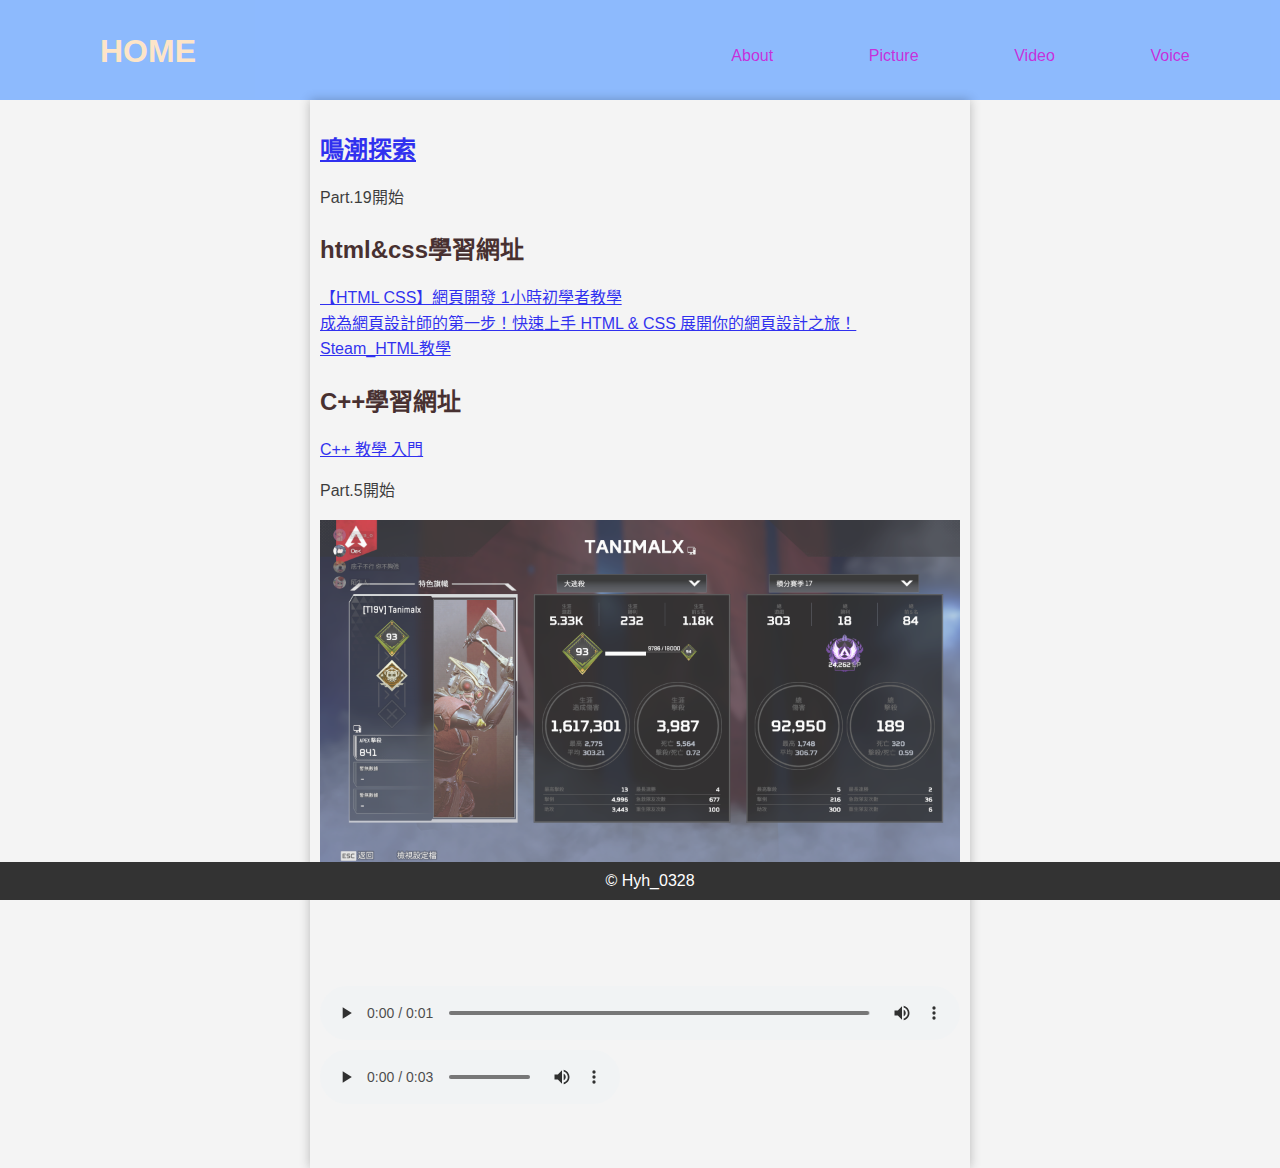
==== index.html @ 678dbe3b "initial" ====
<!DOCTYPE html>
<html lang="zh-TW">

<head>
  <meta charset="UTF-8">
  <meta name="viewport" content="width=device-width, initial-scale=1.0">
  <link rel="stylesheet" type="text/css" href="index.css">
  <title>HーノKSHノ</title>
</head>

<body>
  <header>
    <h1>HOME</h1>
    <nav>
      <ul>
        <li><a href="about.html">About</a></li>
        <li><a href="picture.html">Picture</a></li>
        <li><a href="video.html">Video</a></li>
        <li><a href="voice.html">Voice</a></li>
      </ul>
    </nav>
  </header>

  <main>
    <main>
      <section>
        <h2>
          <a href = "https://forum.gamer.com.tw/C.php?bsn=74934&snA=1222">鳴潮探索</a> <br/>
        </h2>
        <p>Part.19開始</p>
        <h2>html&css學習網址</h2>
        <p>
          <a href = "https://www.youtube.com/watch?v=N1f6_OhiSFI&list=WL&index=3">【HTML CSS】網頁開發 1小時初學者教學</a> <br/>
          <a href = "https://www.youtube.com/watch?v=6HHN0G2cwBM">成為網頁設計師的第一步！快速上手 HTML & CSS 展開你的網頁設計之旅！</a> <br/>
          <a href = "https://steam.oxxostudio.tw/category/html/index.html">Steam_HTML教學</a> <br/>
        </p>
        <h2>C++學習網址</h2>
        <p>
          <a href = "https://www.youtube.com/watch?v=PIhu9qLeFc4&list=PLnKth7bLoeC7qVyi1dVn8EEV8k99cCTHl&index=5">C++ 教學 入門</a>
          <p>Part.5開始</p>
        </p>
      </section>

      <section class="picture">
        <img src="picture/tanimal.png" alt="tanimal_apex"></img>
      </section>

      <section class="video">
        <video src="video/test.mp4" controls></video>
      </section>

      <section class="voice">
        <audio src="voice/test.mp3" controls></audio>
      </section>

      <p><br/></p>
    </main>
  </main>

  <footer>
    &copy; Hyh_0328
  </footer>
</body>

</html>
---- index.css ----
body {
    font-family: Arial, sans-serif;
    margin: 0;
    padding: 0;
    background-color: #f4f4f4;
  }

  header {
    background-color: #82b4ff;
    color: #fff;
    padding: 50px;
    text-align: center;
    opacity: 0.9;
  }

  header h1 {
    color: bisque;
    position: absolute;
    left: 100px;
    top: 0;
    line-height: 60px;
    background-image: url("picture/夏だ～！！.png");
    background-repeat: no-repeat;
    background-size: cover;
    background-position: center;
  }

  header ul {
    position: absolute;
    right: 1.5vw;
    top: 0;
    line-height: 60px;
  }

  header li {
    display: inline-flex;
    margin-right: 4vw;
  }

  header a {
    color:rgba(204, 0, 211, 0.872);
    text-decoration: none;
    padding: 10px;
    margin: 0 10px;
  }

  header a:hover {
    text-decoration: underline;
  }

  main {
    background-image: url("picture/紫陽花だいすき.png");
    background-repeat: no-repeat;
    background-size: cover;
    background-position: center;
    opacity: 0.8;
  }

  main main{
    opacity: 1;
    max-width: 50vw;
    margin: 0px auto;
    padding: 10px;
    box-shadow: 0 0 10px rgba(0, 0, 0, 0.3);
  }

  main section h2 {
    color: #1c0000;
  }

  main section p {
    line-height: 1.6;
    color: #0e0e0e;
  }

  main hr {
    background-color: aquamarine;
  }

  footer {
    text-align: center;
    padding: 10px;
    background-color: #333;
    color: #fff;
    position: fixed;
    bottom: 0;
    width: 100%;
  }

  img {
    max-width: 100%;
    height: auto;
    display: block;
    margin: 10px 0;
  }

  video {
    width: 100%;
    height: auto;
    display: block;
    margin: 10px 0;
  }
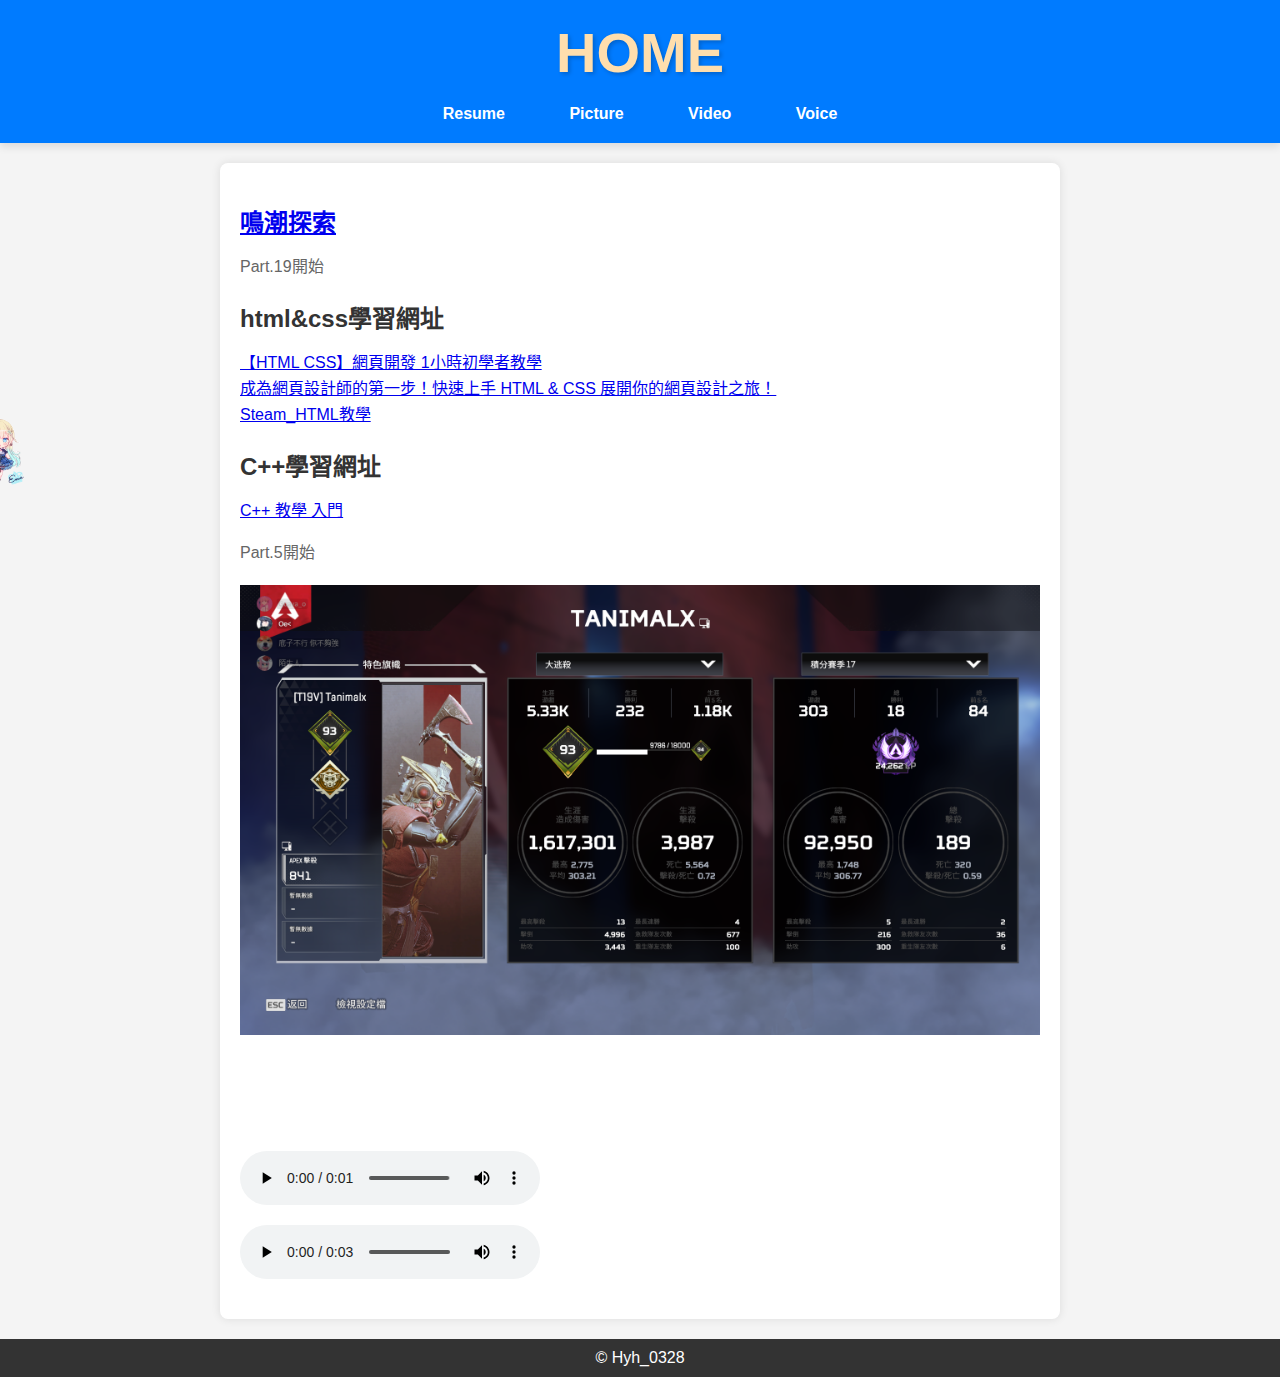
==== commit c092acc3: "update index.html" ====
--- a/index.html
+++ b/index.html
@@ -1,65 +1,60 @@
 <!DOCTYPE html>
 <html lang="zh-TW">
-
 <head>
   <meta charset="UTF-8">
   <meta name="viewport" content="width=device-width, initial-scale=1.0">
   <link rel="stylesheet" type="text/css" href="index.css">
-  <title>HーノKSHノ</title>
+  <title>[KSH] Hー</title>
 </head>
-
 <body>
   <header>
     <h1>HOME</h1>
     <nav>
       <ul>
-        <li><a href="about.html">About</a></li>
+        <li><a href="resume.html">Resume</a></li>
         <li><a href="picture.html">Picture</a></li>
         <li><a href="video.html">Video</a></li>
         <li><a href="voice.html">Voice</a></li>
       </ul>
     </nav>
   </header>
-
   <main>
-    <main>
-      <section>
-        <h2>
-          <a href = "https://forum.gamer.com.tw/C.php?bsn=74934&snA=1222">鳴潮探索</a> <br/>
-        </h2>
-        <p>Part.19開始</p>
-        <h2>html&css學習網址</h2>
-        <p>
-          <a href = "https://www.youtube.com/watch?v=N1f6_OhiSFI&list=WL&index=3">【HTML CSS】網頁開發 1小時初學者教學</a> <br/>
-          <a href = "https://www.youtube.com/watch?v=6HHN0G2cwBM">成為網頁設計師的第一步！快速上手 HTML & CSS 展開你的網頁設計之旅！</a> <br/>
-          <a href = "https://steam.oxxostudio.tw/category/html/index.html">Steam_HTML教學</a> <br/>
-        </p>
-        <h2>C++學習網址</h2>
-        <p>
-          <a href = "https://www.youtube.com/watch?v=PIhu9qLeFc4&list=PLnKth7bLoeC7qVyi1dVn8EEV8k99cCTHl&index=5">C++ 教學 入門</a>
-          <p>Part.5開始</p>
-        </p>
-      </section>
-
-      <section class="picture">
-        <img src="picture/tanimal.png" alt="tanimal_apex"></img>
-      </section>
-
-      <section class="video">
-        <video src="video/test.mp4" controls></video>
-      </section>
-
-      <section class="voice">
-        <audio src="voice/test.mp3" controls></audio>
-      </section>
-
-      <p><br/></p>
-    </main>
+    <section>
+      <h2><a href="https://forum.gamer.com.tw/C.php?bsn=74934&snA=1222">鳴潮探索</a></h2>
+      <p>Part.19開始</p>
+      <h2>html&css學習網址</h2>
+      <p>
+        <a href="https://www.youtube.com/watch?v=N1f6_OhiSFI&list=WL&index=3">【HTML CSS】網頁開發 1小時初學者教學</a><br/>
+        <a href="https://www.youtube.com/watch?v=6HHN0G2cwBM">成為網頁設計師的第一步！快速上手 HTML & CSS 展開你的網頁設計之旅！</a><br/>
+        <a href="https://steam.oxxostudio.tw/category/html/index.html">Steam_HTML教學</a><br/>
+      </p>
+      <h2>C++學習網址</h2>
+      <p>
+        <a href="https://www.youtube.com/watch?v=PIhu9qLeFc4&list=PLnKth7bLoeC7qVyi1dVn8EEV8k99cCTHl&index=5">C++ 教學 入門</a>
+        <p>Part.5開始</p>
+      </p>
+    </section>
+    <section class="picture">
+      <img src="picture/tanimal.png" alt="tanimal_apex">
+    </section>
+    <section class="video">
+      <video src="video/test.mp4" controls></video>
+    </section>
+    <section class="voice">
+      <audio src="voice/test.mp3" controls></audio>
+    </section>
   </main>
-
+  <div class="side-nav">
+    <img src="picture/ema.png" alt="menu-icon" class="menu-icon">
+    <ul class="nav-links">
+      <li><a href="resume.html">Resume</a></li>
+      <li><a href="picture.html">Picture</a></li>
+      <li><a href="video.html">Video</a></li>
+      <li><a href="voice.html">Voice</a></li>
+    </ul>
+  </div>
   <footer>
     &copy; Hyh_0328
   </footer>
 </body>
-
-</html>+</html>
--- a/index.css
+++ b/index.css
@@ -1,102 +1,157 @@
 body {
-    font-family: Arial, sans-serif;
-    margin: 0;
-    padding: 0;
-    background-color: #f4f4f4;
-  }
+  font-family: "Arial", sans-serif;
+  margin: 0;
+  padding: 0;
+  background-color: #f4f4f4;
+}
 
-  header {
-    background-color: #82b4ff;
-    color: #fff;
-    padding: 50px;
-    text-align: center;
-    opacity: 0.9;
-  }
+header {
+  background-color: #007bff;
+  color: #fff;
+  padding: 20px 0;
+  text-align: center;
+  box-shadow: 0 4px 8px rgba(0, 0, 0, 0.1);
+}
 
-  header h1 {
-    color: bisque;
-    position: absolute;
-    left: 100px;
-    top: 0;
-    line-height: 60px;
-    background-image: url("picture/夏だ～！！.png");
-    background-repeat: no-repeat;
-    background-size: cover;
-    background-position: center;
-  }
+header h1 {
+  font-size: 3.5rem;
+  margin: 0;
+  color: #ffdead;
+  text-shadow: 2px 2px 4px rgba(0, 0, 0, 0.2);
+  padding-bottom: 20px;
+}
 
-  header ul {
-    position: absolute;
-    right: 1.5vw;
-    top: 0;
-    line-height: 60px;
-  }
+nav ul {
+  list-style: none;
+  padding: 0;
+  margin: 0;
+}
 
-  header li {
-    display: inline-flex;
-    margin-right: 4vw;
-  }
+nav ul li {
+  display: inline;
+  margin: 0 15px;
+}
 
-  header a {
-    color:rgba(204, 0, 211, 0.872);
-    text-decoration: none;
-    padding: 10px;
-    margin: 0 10px;
-  }
+nav ul li a {
+  text-decoration: none;
+  color: #fff;
+  font-weight: bold;
+  transition: color 0.3s, background-color 0.3s;
+  padding: 15px;
+  border-radius: 5px;
+}
 
-  header a:hover {
-    text-decoration: underline;
-  }
+nav ul li a:hover {
+  color: #ffde00;
+  background-color: #09b74c; /* 顏色變化範圍更小 */
+}
 
-  main {
-    background-image: url("picture/紫陽花だいすき.png");
-    background-repeat: no-repeat;
-    background-size: cover;
-    background-position: center;
-    opacity: 0.8;
-  }
+main {
+  max-width: 800px;
+  margin: 20px auto;
+  padding: 20px;
+  background-color: #fff;
+  box-shadow: 0 0 10px rgba(0, 0, 0, 0.1);
+  border-radius: 8px;
+}
 
-  main main{
-    opacity: 1;
-    max-width: 50vw;
-    margin: 0px auto;
-    padding: 10px;
-    box-shadow: 0 0 10px rgba(0, 0, 0, 0.3);
-  }
+section {
+  margin-bottom: 20px;
+}
 
-  main section h2 {
-    color: #1c0000;
-  }
+section h2 {
+  color: #333;
+  font-size: 1.5rem;
+  margin-bottom: 10px;
+}
 
-  main section p {
-    line-height: 1.6;
-    color: #0e0e0e;
-  }
+section p {
+  line-height: 1.6;
+  color: #666;
+}
 
-  main hr {
-    background-color: aquamarine;
-  }
+footer {
+  text-align: center;
+  padding: 10px 0;
+  background-color: #333;
+  color: #fff;
+  width: 100%;
+}
 
-  footer {
-    text-align: center;
-    padding: 10px;
-    background-color: #333;
-    color: #fff;
-    position: fixed;
-    bottom: 0;
-    width: 100%;
-  }
+img,
+video,
+audio {
+  max-width: 100%;
+  display: block;
+  margin: 10px 0;
+}
 
-  img {
-    max-width: 100%;
-    height: auto;
-    display: block;
-    margin: 10px 0;
-  }
+.side-nav {
+  position: fixed;
+  left: -25px; /* 露出一半的圖片 */
+  top: 50%;
+  transform: translateY(-50%);
+  transition: left 0.3s;
+  z-index: 1000;
+  display: flex;
+  align-items: center;
+  background-color: transparent; /* 背景設為透明 */
+}
 
-  video {
-    width: 100%;
-    height: auto;
-    display: block;
-    margin: 10px 0;
-  }+.menu-icon {
+  cursor: pointer;
+  width: 50px; /* 調整圖像大小以適合側邊欄 */
+  height: auto;
+}
+
+.side-nav:hover {
+  left: 0; /* 滑鼠移到圖片上時顯示整個圖片 */
+}
+
+.side-nav:hover .nav-links {
+  display: block;
+}
+
+.side-nav .nav-links {
+  list-style: none;
+  padding: 0;
+  margin: 0;
+  display: none; /* 預設隱藏連結 */
+  position: absolute;
+  left: 60px; /* 對話框顯示在圖片右側 */
+  top: 50%;
+  transform: translateY(-50%);
+  background-color: #007bff;
+  border-radius: 10px; /* 調整圓角 */
+  padding: 10px;
+  color: white;
+  box-shadow: 0 0 10px rgba(0, 0, 0, 0.1);
+}
+
+.side-nav .nav-links::before {
+  content: "";
+  position: absolute;
+  left: -10px; /* 調整對話框的箭頭位置 */
+  top: 50%;
+  transform: translateY(-50%);
+  border-width: 10px;
+  border-style: solid;
+  border-color: transparent #007bff transparent transparent; /* 對話框箭頭顏色 */
+}
+
+.side-nav .nav-links li {
+  margin: 5px 0;
+}
+
+.side-nav .nav-links li a {
+  color: white;
+  text-decoration: none;
+  font-weight: bold;
+  display: block;
+  padding: 5px;
+}
+
+.side-nav .nav-links li a:hover {
+  background-color: #ffde00;
+  color: #007bff;
+}
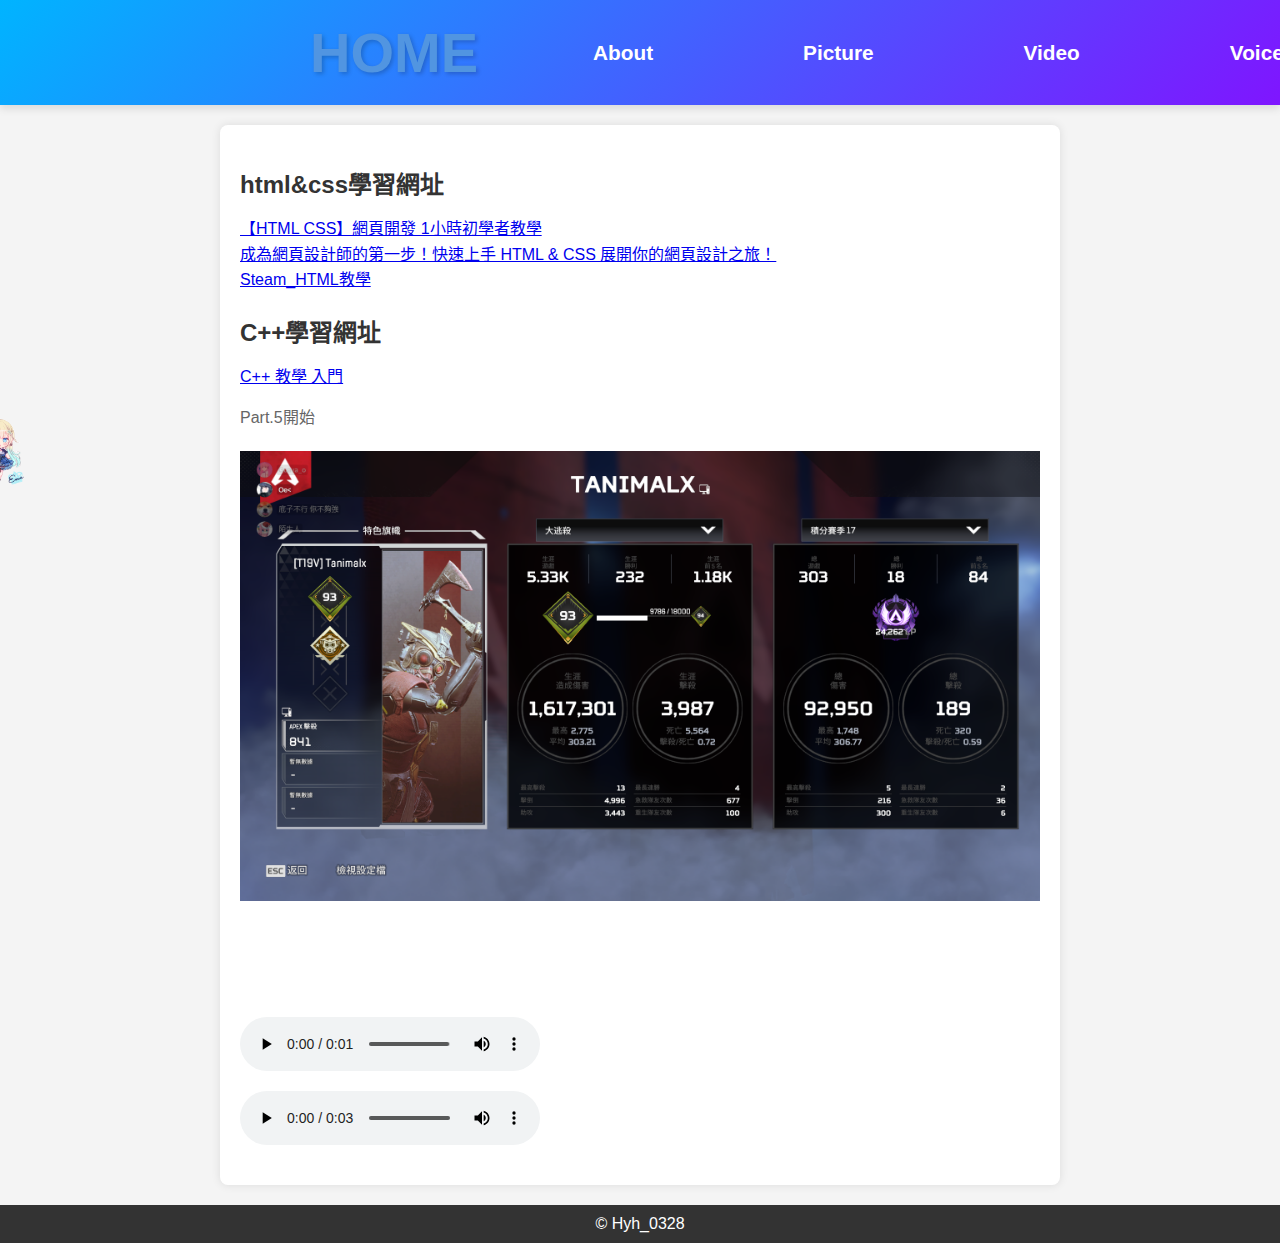
==== commit 9fb242e3: "update index.html resume.html" ====
--- a/index.html
+++ b/index.html
@@ -4,14 +4,15 @@
   <meta charset="UTF-8">
   <meta name="viewport" content="width=device-width, initial-scale=1.0">
   <link rel="stylesheet" type="text/css" href="index.css">
-  <title>[KSH] Hー</title>
+  <link rel="icon" href="picture/icon.png" type="image/png">
+  <title>Hー</title>
 </head>
 <body>
   <header>
-    <h1>HOME</h1>
+    <h1><a href="index.html">HOME</a></h1>
     <nav>
       <ul>
-        <li><a href="resume.html">Resume</a></li>
+        <li><a href="resume.html">About</a></li>
         <li><a href="picture.html">Picture</a></li>
         <li><a href="video.html">Video</a></li>
         <li><a href="voice.html">Voice</a></li>
@@ -20,8 +21,6 @@
   </header>
   <main>
     <section>
-      <h2><a href="https://forum.gamer.com.tw/C.php?bsn=74934&snA=1222">鳴潮探索</a></h2>
-      <p>Part.19開始</p>
       <h2>html&css學習網址</h2>
       <p>
         <a href="https://www.youtube.com/watch?v=N1f6_OhiSFI&list=WL&index=3">【HTML CSS】網頁開發 1小時初學者教學</a><br/>
@@ -45,7 +44,9 @@
     </section>
   </main>
   <div class="side-nav">
-    <img src="picture/ema.png" alt="menu-icon" class="menu-icon">
+    <a href="index.html">
+      <img src="picture/ema.png" alt="menu-icon" class="menu-icon"></img>
+    </a>
     <ul class="nav-links">
       <li><a href="resume.html">Resume</a></li>
       <li><a href="picture.html">Picture</a></li>
--- a/index.css
+++ b/index.css
@@ -6,44 +6,52 @@
 }
 
 header {
-  background-color: #007bff;
+  background: linear-gradient(135deg, #00b4ff, #7f15ff);
   color: #fff;
-  padding: 20px 0;
-  text-align: center;
+  padding: 20px 30px; /* 調整這裡的 padding 來放大區域 */
   box-shadow: 0 4px 8px rgba(0, 0, 0, 0.1);
+  display: flex;
+  justify-content: space-between; /* 兩邊向中間靠攏 */
+  align-items: center;
 }
 
 header h1 {
-  font-size: 3.5rem;
+  font-size: 3.5rem; /* 調整字體大小 */
   margin: 0;
-  color: #ffdead;
+  padding-left: 280px;
+  color: #5195e1;
   text-shadow: 2px 2px 4px rgba(0, 0, 0, 0.2);
-  padding-bottom: 20px;
+}
+
+header h1 a {
+  text-decoration: none;
+  color: inherit;
 }
 
 nav ul {
   list-style: none;
-  padding: 0;
+  padding-right: 50px;
   margin: 0;
+  display: flex;
 }
 
 nav ul li {
-  display: inline;
-  margin: 0 15px;
+  margin: 0 65px; /* 調整這裡的水平間距 */
 }
 
 nav ul li a {
   text-decoration: none;
   color: #fff;
   font-weight: bold;
+  font-size: 1.3rem;
   transition: color 0.3s, background-color 0.3s;
-  padding: 15px;
+  padding: 10px;
   border-radius: 5px;
 }
 
 nav ul li a:hover {
-  color: #ffde00;
-  background-color: #09b74c; /* 顏色變化範圍更小 */
+  color: #010de8;
+  background-color: #000f9497;
 }
 
 main {
@@ -88,24 +96,24 @@
 
 .side-nav {
   position: fixed;
-  left: -25px; /* 露出一半的圖片 */
+  left: -25px;
   top: 50%;
   transform: translateY(-50%);
   transition: left 0.3s;
   z-index: 1000;
   display: flex;
   align-items: center;
-  background-color: transparent; /* 背景設為透明 */
+  background-color: transparent;
 }
 
 .menu-icon {
   cursor: pointer;
-  width: 50px; /* 調整圖像大小以適合側邊欄 */
+  width: 50px;
   height: auto;
 }
 
 .side-nav:hover {
-  left: 0; /* 滑鼠移到圖片上時顯示整個圖片 */
+  left: 0;
 }
 
 .side-nav:hover .nav-links {
@@ -116,14 +124,14 @@
   list-style: none;
   padding: 0;
   margin: 0;
-  display: none; /* 預設隱藏連結 */
+  display: none;
   position: absolute;
-  left: 60px; /* 對話框顯示在圖片右側 */
+  left: 60px;
   top: 50%;
   transform: translateY(-50%);
-  background-color: #007bff;
-  border-radius: 10px; /* 調整圓角 */
-  padding: 10px;
+  background: linear-gradient(135deg, #7f15ff, #00b4ff);
+  border-radius: 10px;
+  padding: 20px;
   color: white;
   box-shadow: 0 0 10px rgba(0, 0, 0, 0.1);
 }
@@ -131,16 +139,16 @@
 .side-nav .nav-links::before {
   content: "";
   position: absolute;
-  left: -10px; /* 調整對話框的箭頭位置 */
+  left: -10px;
   top: 50%;
   transform: translateY(-50%);
   border-width: 10px;
   border-style: solid;
-  border-color: transparent #007bff transparent transparent; /* 對話框箭頭顏色 */
+  border-color: transparent transparent transparent #007bff;
 }
 
 .side-nav .nav-links li {
-  margin: 5px 0;
+  margin: 10px 0;
 }
 
 .side-nav .nav-links li a {
@@ -148,10 +156,16 @@
   text-decoration: none;
   font-weight: bold;
   display: block;
-  padding: 5px;
+  padding: 10px;
+  background-color: transparent;
+  text-shadow: 1px 1px 2px rgba(0, 0, 0, 0.5);
+  transition: box-shadow 0.1s;
+  border-radius: 10px;
 }
 
 .side-nav .nav-links li a:hover {
-  background-color: #ffde00;
-  color: #007bff;
+  background-color: transparent;
+  color: #5195e1;
+  box-shadow: 0 0 10px rgba(0, 0, 0, 0.2);
+  border-radius: 10px;
 }
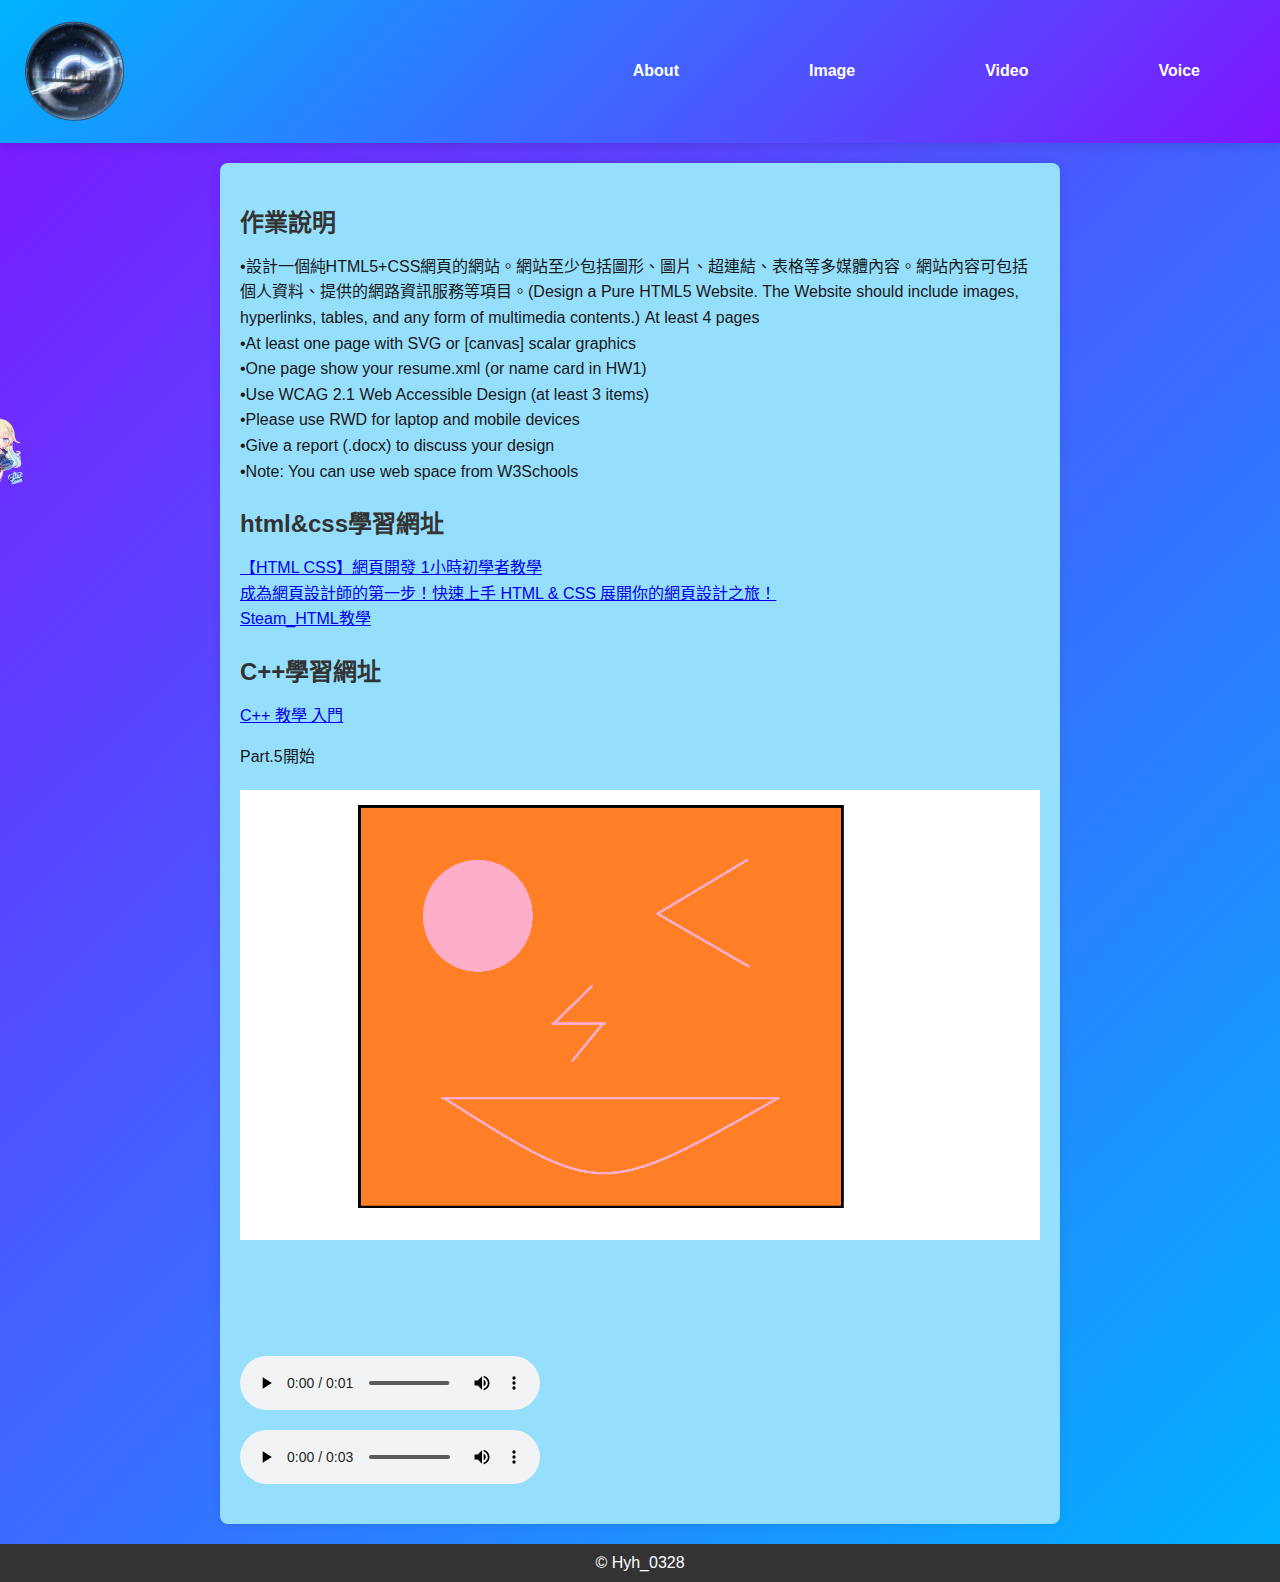
==== commit cc072228: "update index.html resume.html image.html" ====
--- a/index.html
+++ b/index.html
@@ -3,23 +3,35 @@
 <head>
   <meta charset="UTF-8">
   <meta name="viewport" content="width=device-width, initial-scale=1.0">
-  <link rel="stylesheet" type="text/css" href="index.css">
+  <link rel="stylesheet" type="text/css" href="style.css">
   <link rel="icon" href="picture/icon.png" type="image/png">
-  <title>Hー</title>
+  <title>Hー Home Page</title>
 </head>
 <body>
   <header>
-    <h1><a href="index.html">HOME</a></h1>
+    <h1><a href="index.html"><img src="picture/icon.png" alt="icon"></a></h1>
     <nav>
       <ul>
         <li><a href="resume.html">About</a></li>
-        <li><a href="picture.html">Picture</a></li>
+        <li><a href="image.html">Image</a></li>
         <li><a href="video.html">Video</a></li>
         <li><a href="voice.html">Voice</a></li>
       </ul>
     </nav>
   </header>
-  <main>
+  <main class = "index">
+    <section>
+      <h2>作業說明</h2>
+      <p>
+        •設計一個純HTML5+CSS網頁的網站。網站至少包括圖形、圖片、超連結、表格等多媒體內容。網站內容可包括個人資料、提供的網路資訊服務等項目。(Design a Pure HTML5 Website. The Website should include images, hyperlinks, tables, and any form of multimedia contents.) At least 4 pages<br/>
+        •At least one page with SVG or [canvas] scalar graphics<br/>
+        •One page show your resume.xml (or name card in HW1)<br/>
+        •Use WCAG 2.1 Web Accessible Design (at least 3 items)<br/>
+        •Please use RWD for laptop and mobile devices<br/>
+        •Give a report (.docx) to discuss your design<br/>
+        •Note: You can use web space from W3Schools<br/>
+      </p>
+    </section>
     <section>
       <h2>html&css學習網址</h2>
       <p>
@@ -34,7 +46,7 @@
       </p>
     </section>
     <section class="picture">
-      <img src="picture/tanimal.png" alt="tanimal_apex">
+      <img src="picture/face.png" alt="face">
     </section>
     <section class="video">
       <video src="video/test.mp4" controls></video>
@@ -48,8 +60,8 @@
       <img src="picture/ema.png" alt="menu-icon" class="menu-icon"></img>
     </a>
     <ul class="nav-links">
-      <li><a href="resume.html">Resume</a></li>
-      <li><a href="picture.html">Picture</a></li>
+      <li><a href="resume.html">About</a></li>
+      <li><a href="image.html">Image</a></li>
       <li><a href="video.html">Video</a></li>
       <li><a href="voice.html">Voice</a></li>
     </ul>
@@ -58,4 +70,4 @@
     &copy; Hyh_0328
   </footer>
 </body>
-</html>
+</html>--- a/style.css
+++ b/style.css
@@ -0,0 +1,226 @@
+body {
+  font-family: "Arial", sans-serif;
+  margin: 0;
+  padding: 0;
+  background: linear-gradient(135deg, #7f15ff, #00b4ff);
+}
+
+header {
+  background: linear-gradient(135deg, #00b4ff, #7f15ff);
+  color: #fff;
+  padding: 0px 0px;
+  box-shadow: 0 4px 8px rgba(0, 0, 0, 0.1);
+  display: flex;
+  justify-content: space-between;
+  align-items: center;
+}
+
+header h1 img {
+  margin: 0;
+  height: 100px;
+  width: auto;
+  padding-left: 25px;
+}
+
+header h1 a {
+  text-decoration: none;
+  color: inherit;
+}
+
+nav ul {
+  list-style: none;
+  padding: 0;
+  margin: 0;
+  display: flex;
+}
+
+nav ul li {
+  margin: 0 40px;
+  padding-right: 30px;
+}
+
+nav ul li a {
+  text-decoration: none;
+  color: #fff;
+  font-weight: bold;
+  font-size: 1rem;
+  transition: color 0.3s, background-color 0.3s;
+  padding: 10px;
+  border-radius: 5px;
+}
+
+nav ul li a:hover {
+  background-color: #4700ab;
+  color: #a1dff2e2;
+}
+
+main {
+  max-width: 800px;
+  margin: 20px auto;
+  padding: 20px;
+  background-color: #ffffff;
+  box-shadow: 0 0 10px rgba(0, 0, 0, 0.1);
+  border-radius: 8px;
+}
+
+.index {
+  background-color: #96dffc;
+}
+
+section {
+  margin-bottom: 20px;
+}
+
+section h2 {
+  color: #333;
+  font-size: 1.5rem;
+  margin-bottom: 10px;
+}
+
+section p {
+  line-height: 1.6;
+  color: #181818;
+}
+
+pre {
+  background-color: #f4f4f4;
+  border: 1px solid #ccc;
+  padding: 10px;
+  border-radius: 5px;
+  overflow-x: auto;
+  white-space: pre-wrap; /* 折行 */
+  word-wrap: break-word; /* 避免長單詞溢出 */
+  font-family: "Courier New", Courier, monospace;
+}
+
+footer {
+  text-align: center;
+  padding: 10px 0;
+  background-color: #333;
+  color: #fff;
+  width: 100%;
+}
+
+img,
+video,
+audio {
+  max-width: 100%;
+  display: block;
+  margin: 10px 0;
+}
+
+.side-nav {
+  position: fixed;
+  left: -25px;
+  top: 50%;
+  transform: translateY(-50%);
+  transition: left 0.3s;
+  z-index: 1000;
+  display: flex;
+  align-items: center;
+  background-color: transparent;
+}
+
+.menu-icon {
+  cursor: pointer;
+  width: 50px;
+  height: auto;
+}
+
+.side-nav:hover {
+  left: 0;
+}
+
+.side-nav:hover .nav-links {
+  display: block;
+}
+
+.side-nav .nav-links {
+  list-style: none;
+  padding: 0;
+  margin: 0;
+  display: none;
+  position: absolute;
+  left: 60px;
+  top: 50%;
+  transform: translateY(-50%);
+  background: linear-gradient(135deg, #7f15ff, #00b4ff);
+  border-radius: 10px;
+  padding: 20px;
+  color: white;
+  box-shadow: 0 0 10px rgba(0, 0, 0, 0.1);
+}
+
+.side-nav .nav-links::before {
+  content: "";
+  position: absolute;
+  left: -10px;
+  top: 50%;
+  transform: translateY(-50%);
+  border-width: 10px;
+  border-style: solid;
+  border-color: transparent transparent transparent #007bff;
+}
+
+.side-nav .nav-links li {
+  margin: 10px 0;
+}
+
+.side-nav .nav-links li a {
+  color: white;
+  text-decoration: none;
+  font-weight: bold;
+  display: block;
+  padding: 10px;
+  background-color: transparent;
+  text-shadow: 1px 1px 2px rgba(0, 0, 0, 0.5);
+  transition: box-shadow 0.1s;
+  border-radius: 10px;
+}
+
+.side-nav .nav-links li a:hover {
+  background-color: transparent;
+  color: #ba6eec;
+  box-shadow: 0 0 10px rgba(0, 0, 0, 0.2);
+  border-radius: 10px;
+}
+
+/* Media Queries */
+@media screen and (max-width: 768px) {
+  nav ul {
+    flex-direction: column;
+    align-items: flex-start;
+  }
+
+  nav ul li {
+    margin: 10px 0;
+  }
+
+  header {
+    flex-direction: column;
+    align-items: flex-start;
+  }
+
+  header h1 img {
+    padding-left: 100px;
+  }
+
+  .side-nav {
+    left: 0;
+  }
+
+  .side-nav .nav-links {
+    position: static;
+    padding: 10px;
+    box-shadow: none;
+  }
+
+  .side-nav .nav-links::before {
+    display: none;
+  }
+
+  .index {
+    width: flex-start;
+    margin: 10px;
+  }
+}
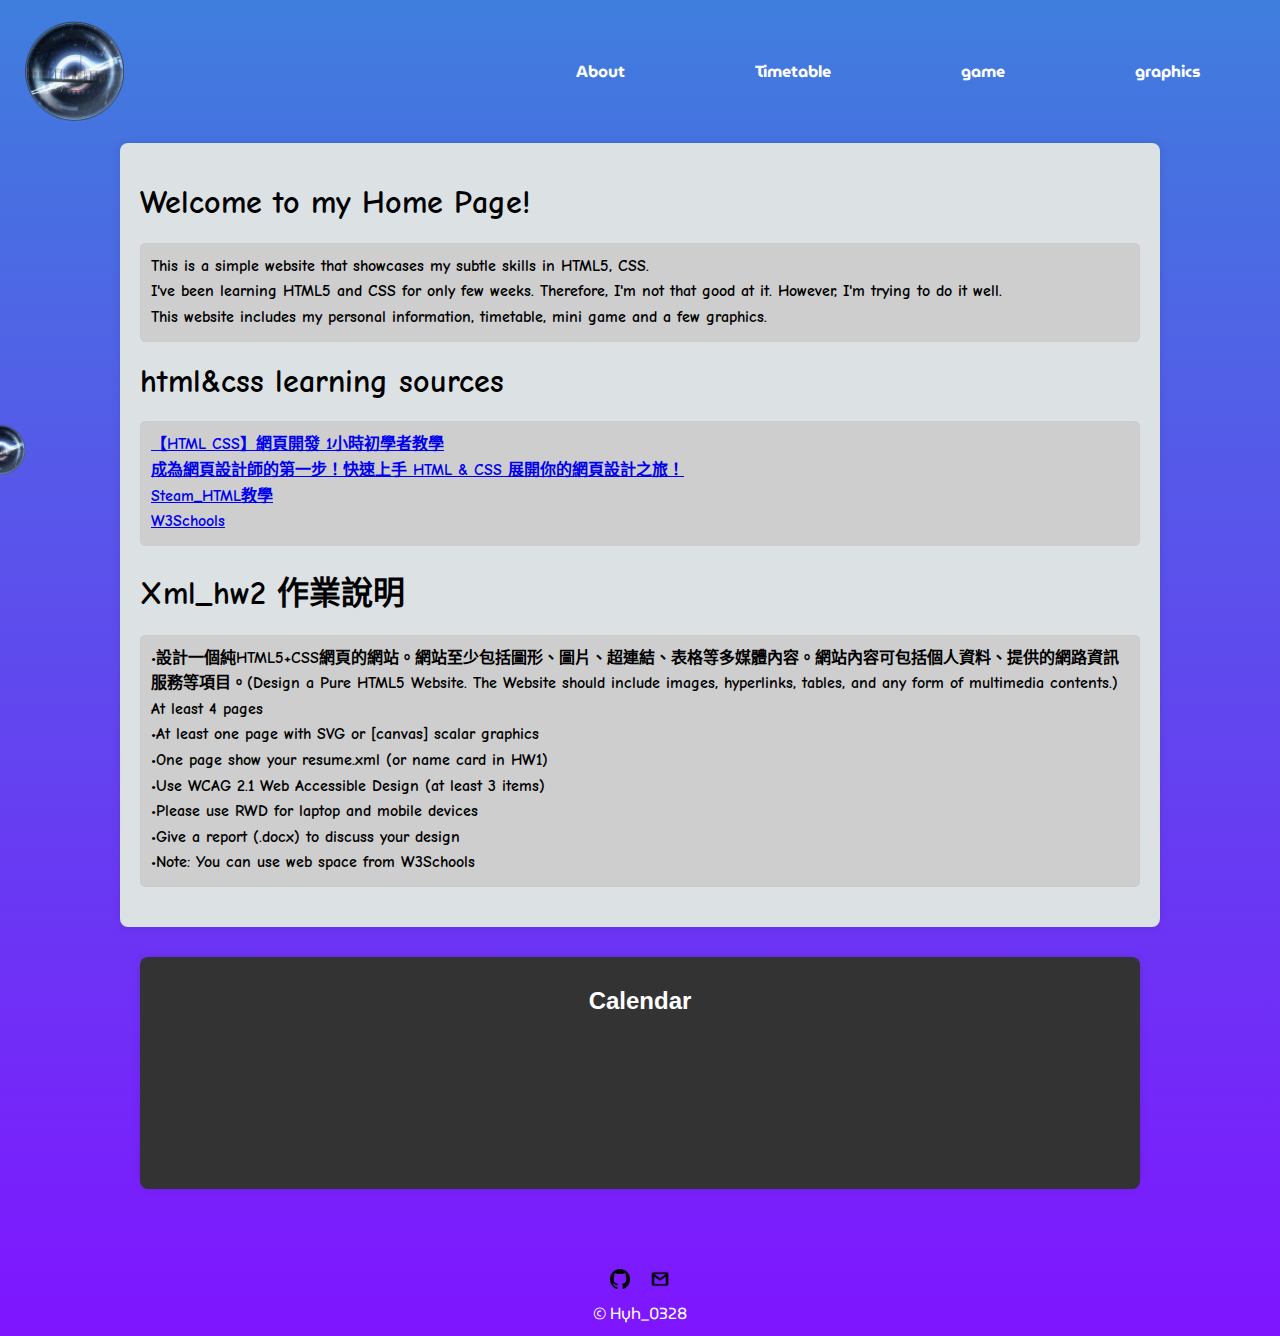
==== commit 9bb5d159: "update v1" ====
--- a/index.html
+++ b/index.html
@@ -1,73 +1,180 @@
 <!DOCTYPE html>
 <html lang="zh-TW">
-<head>
-  <meta charset="UTF-8">
-  <meta name="viewport" content="width=device-width, initial-scale=1.0">
-  <link rel="stylesheet" type="text/css" href="style.css">
-  <link rel="icon" href="picture/icon.png" type="image/png">
-  <title>Hー Home Page</title>
-</head>
-<body>
-  <header>
-    <h1><a href="index.html"><img src="picture/icon.png" alt="icon"></a></h1>
-    <nav>
-      <ul>
+  <head>
+    <meta charset="UTF-8" />
+    <meta name="viewport" content="width=device-width, initial-scale=1.0" />
+    <link rel="stylesheet" type="text/css" href="style.css" />
+    <link rel="icon" href="picture/icon.png" type="image/png" />
+    <!-- font -->
+    <link rel="preconnect" href="https://fonts.googleapis.com" />
+    <link rel="preconnect" href="https://fonts.gstatic.com" crossorigin />
+    <link
+      href="https://fonts.googleapis.com/css2?family=Audiowide&family=Comic+Neue:ital,wght@0,300;0,400;0,700;1,300;1,400;1,700&family=MuseoModerno:ital,wght@0,100..900;1,100..900&display=swap"
+      rel="stylesheet"
+    />
+    <!-- font use-->
+    <!--
+    MuseoModerno: CSS class for a variable style
+    // <uniquifier>: Use a unique and descriptive class name
+    // <weight>: Use a value from 100 to 900
+    .museomoderno-<uniquifier> {
+      font-family: "MuseoModerno", sans-serif;
+      font-optical-sizing: auto;
+      font-weight: <weight>;
+      font-style: normal;
+    }
+    Audiowide: CSS class
+
+    .audiowide-regular {
+      font-family: "Audiowide", sans-serif;
+      font-weight: 400;
+      font-style: normal;
+    } Comic Neue: CSS classes
+
+    .comic-neue-light {
+      font-family: "Comic Neue", cursive;
+      font-weight: 300;
+      font-style: normal;
+    }
+
+    .comic-neue-regular {
+      font-family: "Comic Neue", cursive;
+      font-weight: 400;
+      font-style: normal;
+    }
+
+    .comic-neue-bold {
+      font-family: "Comic Neue", cursive;
+      font-weight: 700;
+      font-style: normal;
+    }
+
+    .comic-neue-light-italic {
+      font-family: "Comic Neue", cursive;
+      font-weight: 300;
+      font-style: italic;
+    }
+
+    .comic-neue-regular-italic {
+      font-family: "Comic Neue", cursive;
+      font-weight: 400;
+      font-style: italic;
+    }
+
+    .comic-neue-bold-italic {
+      font-family: "Comic Neue", cursive;
+      font-weight: 700;
+      font-style: italic;
+    }
+    -->
+    <title>Hー Home Page</title>
+  </head>
+  <body>
+    <!-- top menu -->
+    <header>
+      <h1>
+        <a href="index.html"><img src="picture/icon.png" alt="icon" /></a>
+      </h1>
+      <nav class="font_MuseoModerno">
+        <ul>
+          <li><a href="resume.html">About</a></li>
+          <li><a href="timetable.html">Timetable</a></li>
+          <li><a href="game.html">game</a></li>
+          <li><a href="graphics.html">graphics</a></li>
+        </ul>
+      </nav>
+    </header>
+    <main class="index comic-neue-bold">
+      <section>
+        <h1>Welcome to my Home Page!</h1>
+        <p class="homePage">
+          This is a simple website that showcases my subtle skills in HTML5,
+          CSS.<br />
+          I've been learning HTML5 and CSS for only few weeks. Therefore, I'm
+          not that good at it. However, I'm trying to do it well.<br />
+          This website includes my personal information, timetable, mini game
+          and a few graphics.<br />
+        </p>
+      </section>
+      <section>
+        <h1>html&css learning sources</h1>
+        <p class="homePage">
+          <a href="https://www.youtube.com/watch?v=N1f6_OhiSFI&list=WL&index=3"
+            >【HTML CSS】網頁開發 1小時初學者教學</a
+          ><br />
+          <a href="https://www.youtube.com/watch?v=6HHN0G2cwBM"
+            >成為網頁設計師的第一步！快速上手 HTML & CSS
+            展開你的網頁設計之旅！</a
+          ><br />
+          <a href="https://steam.oxxostudio.tw/category/html/index.html"
+            >Steam_HTML教學</a
+          ><br />
+          <a href="https://www.w3schools.com/">W3Schools</a><br />
+        </p>
+      </section>
+      <section>
+        <h1>Xml_hw2 作業說明</h1>
+        <p class="homePage">
+          •設計一個純HTML5+CSS網頁的網站。網站至少包括圖形、圖片、超連結、表格等多媒體內容。網站內容可包括個人資料、提供的網路資訊服務等項目。(Design
+          a Pure HTML5 Website. The Website should include images, hyperlinks,
+          tables, and any form of multimedia contents.) At least 4 pages<br />
+          •At least one page with SVG or [canvas] scalar graphics<br />
+          •One page show your resume.xml (or name card in HW1)<br />
+          •Use WCAG 2.1 Web Accessible Design (at least 3 items)<br />
+          •Please use RWD for laptop and mobile devices<br />
+          •Give a report (.docx) to discuss your design<br />
+          •Note: You can use web space from W3Schools<br />
+        </p>
+      </section>
+    </main>
+    <main>
+      <!-- Calendar -->
+      <section class="calendar">
+        <h2>Calendar</h2>
+        <div>
+          <!-- Embed Google Calendar -->
+          <iframe
+            src="https://calendar.google.com/calendar/embed?src=your_calendar_id&ctz=Asia%2FTaipei"
+            style="border: 0"
+            width="300"
+            height="250"
+            frameborder="0"
+            scrolling="no"
+            title="Google Calendar"
+          ></iframe>
+        </div>
+      </section>
+    </main>
+    <!-- side menu -->
+    <aside class="side-nav">
+      <a href="index.html">
+        <img src="picture/icon.png" alt="menu-icon" class="menu-icon" />
+      </a>
+      <ul class="nav-links font_MuseoModerno">
         <li><a href="resume.html">About</a></li>
-        <li><a href="image.html">Image</a></li>
-        <li><a href="video.html">Video</a></li>
-        <li><a href="voice.html">Voice</a></li>
+        <li><a href="timetable.html">Timetable</a></li>
+        <li><a href="game.html">game</a></li>
+        <li><a href="graphics.html">graphics</a></li>
       </ul>
-    </nav>
-  </header>
-  <main class = "index">
-    <section>
-      <h2>作業說明</h2>
-      <p>
-        •設計一個純HTML5+CSS網頁的網站。網站至少包括圖形、圖片、超連結、表格等多媒體內容。網站內容可包括個人資料、提供的網路資訊服務等項目。(Design a Pure HTML5 Website. The Website should include images, hyperlinks, tables, and any form of multimedia contents.) At least 4 pages<br/>
-        •At least one page with SVG or [canvas] scalar graphics<br/>
-        •One page show your resume.xml (or name card in HW1)<br/>
-        •Use WCAG 2.1 Web Accessible Design (at least 3 items)<br/>
-        •Please use RWD for laptop and mobile devices<br/>
-        •Give a report (.docx) to discuss your design<br/>
-        •Note: You can use web space from W3Schools<br/>
-      </p>
-    </section>
-    <section>
-      <h2>html&css學習網址</h2>
-      <p>
-        <a href="https://www.youtube.com/watch?v=N1f6_OhiSFI&list=WL&index=3">【HTML CSS】網頁開發 1小時初學者教學</a><br/>
-        <a href="https://www.youtube.com/watch?v=6HHN0G2cwBM">成為網頁設計師的第一步！快速上手 HTML & CSS 展開你的網頁設計之旅！</a><br/>
-        <a href="https://steam.oxxostudio.tw/category/html/index.html">Steam_HTML教學</a><br/>
-      </p>
-      <h2>C++學習網址</h2>
-      <p>
-        <a href="https://www.youtube.com/watch?v=PIhu9qLeFc4&list=PLnKth7bLoeC7qVyi1dVn8EEV8k99cCTHl&index=5">C++ 教學 入門</a>
-        <p>Part.5開始</p>
-      </p>
-    </section>
-    <section class="picture">
-      <img src="picture/face.png" alt="face">
-    </section>
-    <section class="video">
-      <video src="video/test.mp4" controls></video>
-    </section>
-    <section class="voice">
-      <audio src="voice/test.mp3" controls></audio>
-    </section>
-  </main>
-  <div class="side-nav">
-    <a href="index.html">
-      <img src="picture/ema.png" alt="menu-icon" class="menu-icon"></img>
-    </a>
-    <ul class="nav-links">
-      <li><a href="resume.html">About</a></li>
-      <li><a href="image.html">Image</a></li>
-      <li><a href="video.html">Video</a></li>
-      <li><a href="voice.html">Voice</a></li>
-    </ul>
-  </div>
-  <footer>
-    &copy; Hyh_0328
-  </footer>
-</body>
-</html>+    </aside>
+    <footer class="font_MuseoModerno">
+      <div class="footer-icons">
+        <a href="https://github.com/Rex60309">
+          <img
+            src="picture/github_icon.png"
+            alt="GitHub icon"
+            class="footer-img"
+          />
+        </a>
+        <a href="mailto:rex50309@gmail.com">
+          <img
+            src="picture/gmail_icon.png"
+            alt="GitHub icon"
+            class="footer-img"
+          />
+        </a>
+      </div>
+      <div class="footer-copy">&copy; Hyh_0328</div>
+    </footer>
+  </body>
+</html>
--- a/style.css
+++ b/style.css
@@ -1,15 +1,33 @@
+.font_MuseoModerno {
+  font-family: "MuseoModerno", sans-serif;
+}
+
+.comic-neue-bold {
+  font-family: "Comic Neue", cursive;
+  font-weight: 700;
+}
+
+.comic-neue-regular-italic {
+  font-family: "Comic Neue", cursive;
+  font-weight: 400;
+  font-style: italic;
+}
+
+.picture {
+  height: 100px;
+  width: 100px;
+}
+
 body {
-  font-family: "Arial", sans-serif;
+  font-family: Arial, Helvetica, sans-serif;
   margin: 0;
   padding: 0;
-  background: linear-gradient(135deg, #7f15ff, #00b4ff);
+  background: linear-gradient(0deg, #7f15ff, #3f7edd);
 }
 
 header {
-  background: linear-gradient(135deg, #00b4ff, #7f15ff);
   color: #fff;
-  padding: 0px 0px;
-  box-shadow: 0 4px 8px rgba(0, 0, 0, 0.1);
+  padding: 0;
   display: flex;
   justify-content: space-between;
   align-items: center;
@@ -55,16 +73,41 @@
 }
 
 main {
-  max-width: 800px;
-  margin: 20px auto;
+  max-width: 1000px;
+  margin: 0 auto;
   padding: 20px;
-  background-color: #ffffff;
+  border-radius: 8px;
+}
+
+.index {
   box-shadow: 0 0 10px rgba(0, 0, 0, 0.1);
-  border-radius: 8px;
-}
-
-.index {
-  background-color: #96dffc;
+  background-color: #dce1e4;
+}
+
+.homePage {
+  background-color: #cecece;
+  color: #000000;
+  border: 1px solid #ccc;
+  padding: 10px;
+  border-radius: 5px;
+}
+
+.resume {
+  background-color: #dce1e4;
+  color: #333;
+}
+
+.xml {
+  background-color: #dce1e4;
+  margin-top: 10px;
+}
+
+.aboutMe {
+  background-color: #cecece;
+  color: #222;
+  border: 1px solid #ccc;
+  padding: 10px;
+  border-radius: 5px;
 }
 
 section {
@@ -83,23 +126,113 @@
 }
 
 pre {
-  background-color: #f4f4f4;
+  background-color: #cecece;
+  color: #222;
   border: 1px solid #ccc;
   padding: 10px;
   border-radius: 5px;
   overflow-x: auto;
-  white-space: pre-wrap; /* 折行 */
-  word-wrap: break-word; /* 避免長單詞溢出 */
+  white-space: pre-wrap;
+  word-wrap: break-word;
   font-family: "Courier New", Courier, monospace;
 }
 
 footer {
   text-align: center;
   padding: 10px 0;
-  background-color: #333;
+  background: transparent;
   color: #fff;
   width: 100%;
 }
+
+/* graphics.html */
+.svg-main,
+.canvas-main {
+  max-width: 800px;
+  margin: 0 auto;
+  padding: 10px;
+  background-color: #f5f5f5;
+  border-radius: 8px;
+  box-shadow: 0 0 10px rgba(0, 0, 0, 0.1);
+  margin-bottom: 20px;
+}
+
+h2 {
+  color: #333;
+  font-size: 2rem;
+  text-align: center;
+  margin-bottom: 20px;
+}
+
+.graphic-section {
+  display: flex;
+  justify-content: space-around;
+  align-items: center;
+  flex-wrap: wrap;
+  margin-bottom: 10px;
+}
+
+.graphic {
+  margin: 20px;
+}
+
+.footer-icons {
+  margin-top: 20px;
+}
+/* graphics.html */
+
+/* footer */
+.footer-icons {
+  display: flex;
+  justify-content: center;
+  align-items: center;
+  margin-bottom: 2.5px;
+}
+
+.footer-icons a {
+  display: inline-block;
+  margin: 0 10px;
+}
+
+.footer-img {
+  width: 20px;
+  height: auto;
+}
+
+.footer-copy {
+  text-align: center;
+}
+/* footer */
+
+/* schedule */
+.schedule {
+  margin-top: 20px;
+  padding: 10px;
+  background-color: #ffffff;
+  border-radius: 8px;
+  box-shadow: 0 0 10px rgba(0, 0, 0, 0.1);
+}
+.schedule h2 {
+  font-size: 1.5rem;
+  color: #333;
+  text-align: center;
+  margin-bottom: 10px;
+}
+.schedule table {
+  width: 100%;
+  border-collapse: collapse;
+}
+.schedule th,
+.schedule td {
+  border: 1px solid #ddd;
+  padding: 8px;
+  padding-top: 15px;
+  text-align: center;
+}
+.schedule th {
+  background-color: #f2f2f2;
+}
+/* schedule */
 
 img,
 video,
@@ -109,6 +242,7 @@
   margin: 10px 0;
 }
 
+/* side menu */
 .side-nav {
   position: fixed;
   left: -25px;
@@ -144,7 +278,7 @@
   left: 60px;
   top: 50%;
   transform: translateY(-50%);
-  background: linear-gradient(135deg, #7f15ff, #00b4ff);
+  background: linear-gradient(135deg, #5600a2, #1902c3);
   border-radius: 10px;
   padding: 20px;
   color: white;
@@ -180,10 +314,116 @@
 
 .side-nav .nav-links li a:hover {
   background-color: transparent;
-  color: #ba6eec;
+  color: #daabf9;
   box-shadow: 0 0 10px rgba(0, 0, 0, 0.2);
-  border-radius: 10px;
-}
+}
+/* side menu */
+
+/* calendar */
+.calendar {
+  margin-top: 10px;
+  padding: 10px;
+  background-color: #333;
+  border-radius: 8px;
+  box-shadow: 0 0 10px rgba(0, 0, 0, 0.1);
+}
+
+.calendar h2 {
+  font-size: 1.5rem;
+  color: #ffffff;
+  margin-bottom: 10px;
+}
+
+.calendar iframe {
+  width: 100%;
+  height: 100%;
+  border: none;
+  background-color: #333;
+}
+/* calendar */
+
+/* Tic-Tac-Toe game */
+.Tic-Tac-Toe-game h1 {
+  font-size: 2.5rem;
+}
+
+.container {
+  display: flex;
+  justify-content: center;
+  align-items: center;
+  gap: 20px;
+}
+
+.game-info {
+  display: flex;
+  flex-direction: column;
+  justify-content: center;
+  align-items: center;
+  width: 150px;
+}
+
+#reset {
+  background-color: #ff6347;
+  border: none;
+  color: white;
+  padding: 10px 20px;
+  text-align: center;
+  text-decoration: none;
+  display: inline-block;
+  font-size: 16px;
+  cursor: pointer;
+  border-radius: 8px;
+  transition: background-color 0.3s ease, transform 0.3s ease;
+}
+
+#reset:hover {
+  background-color: #e5533d;
+  transform: scale(1.1);
+}
+
+#winner {
+  font-size: 2.5rem;
+  font-weight: bold;
+  color: #ec9696;
+  text-align: center;
+  margin-left: 20px;
+}
+
+.game-board {
+  display: grid;
+  grid-template-columns: repeat(3, 100px);
+  grid-template-rows: repeat(3, 100px);
+  gap: 5px;
+  background-color: white;
+  border: 5px solid brown;
+  padding: 10px;
+  position: relative;
+}
+
+.cell {
+  width: 100px;
+  height: 100px;
+  display: flex;
+  justify-content: center;
+  align-items: center;
+  font-size: 2rem;
+  cursor: pointer;
+  border: 2px solid brown;
+}
+
+.cell.x {
+  color: black;
+}
+
+.cell.o {
+  color: red;
+}
+
+.winner {
+  font-weight: bold;
+}
+
+/* Tic-Tac-Toe game */
 
 /* Media Queries */
 @media screen and (max-width: 768px) {
@@ -219,8 +459,50 @@
     display: none;
   }
 
+  .calendar {
+    height: 100px;
+    width: 100px;
+    right: 5px;
+  }
+
   .index {
     width: flex-start;
     margin: 10px;
   }
-}
+
+  .container {
+    flex-direction: column;
+    gap: 10px;
+  }
+
+  .game-board {
+    grid-template-columns: repeat(3, 1fr);
+    grid-template-rows: repeat(3, 1fr);
+    width: 90%;
+    height: auto;
+    margin: 0;
+    padding: 5px;
+    border: 3px solid brown;
+  }
+
+  .cell {
+    font-size: 1.5rem;
+    padding: 10px;
+  }
+
+  .game-info {
+    width: auto;
+    flex-direction: row;
+    justify-content: space-between;
+    padding: 0 20px;
+  }
+
+  #reset {
+    padding: 5px 10px;
+    font-size: 14px;
+  }
+
+  #winner {
+    font-size: 1.2rem;
+  }
+}
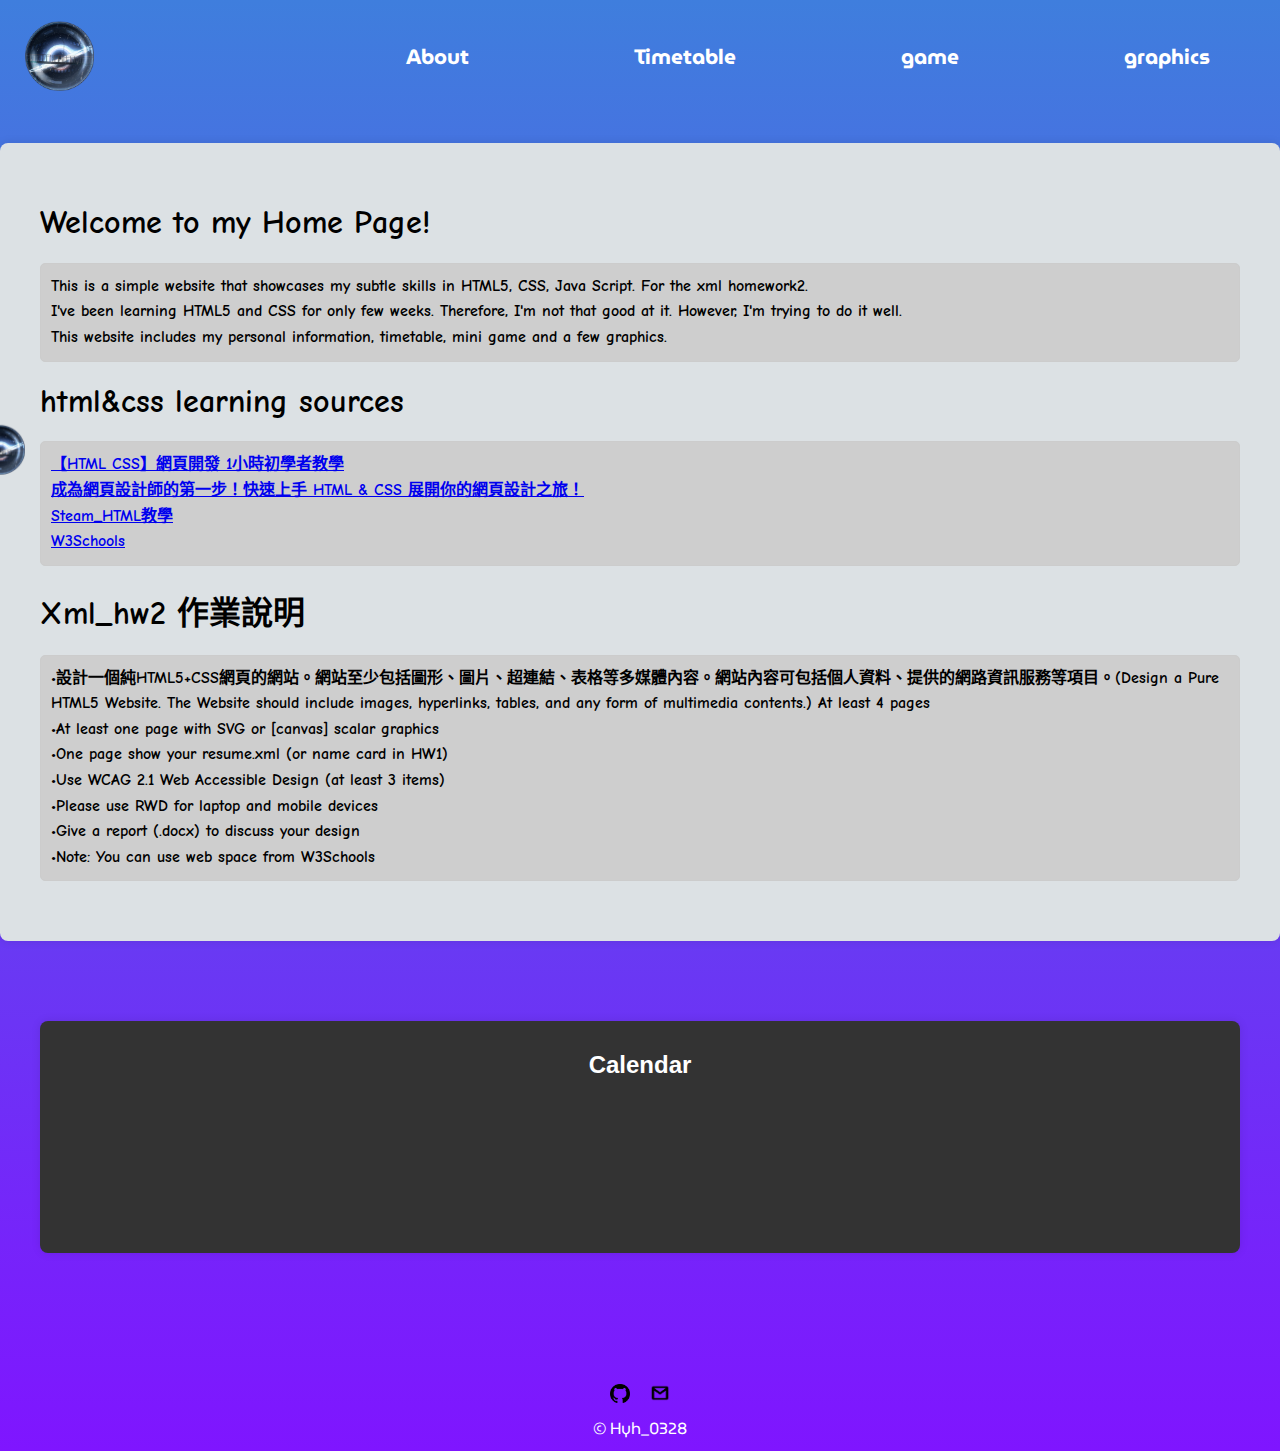
==== commit 3955f892: "renamed home.html to index.html" ====
--- a/index.html
+++ b/index.html
@@ -73,14 +73,35 @@
     <!-- top menu -->
     <header>
       <h1>
-        <a href="index.html"><img src="picture/icon.png" alt="icon" /></a>
+        <a href="index.html" title="Home Page" aria-label="Back to Home"
+          ><img src="picture/icon.png" alt="Icon" aria-hidden="true"
+        /></a>
       </h1>
-      <nav class="font_MuseoModerno">
+      <nav class="font_MuseoModerno" aria-label="Main Navigation">
         <ul>
-          <li><a href="resume.html">About</a></li>
-          <li><a href="timetable.html">Timetable</a></li>
-          <li><a href="game.html">game</a></li>
-          <li><a href="graphics.html">graphics</a></li>
+          <li>
+            <a href="resume.html" title="About Me" aria-label="Go to About Page"
+              >About</a
+            >
+          </li>
+          <li>
+            <a
+              href="timetable.html"
+              title="My Timetable"
+              aria-label="View My Timetable"
+              >Timetable</a
+            >
+          </li>
+          <li>
+            <a href="game.html" title="Mini Game" aria-label="Play Mini Game"
+              >game</a
+            >
+          </li>
+          <li>
+            <a href="graphics.html" title="Graphics" aria-label="View Graphics"
+              >graphics</a
+            >
+          </li>
         </ul>
       </nav>
     </header>
@@ -89,7 +110,7 @@
         <h1>Welcome to my Home Page!</h1>
         <p class="homePage">
           This is a simple website that showcases my subtle skills in HTML5,
-          CSS.<br />
+          CSS, Java Script. For the xml homework2.<br />
           I've been learning HTML5 and CSS for only few weeks. Therefore, I'm
           not that good at it. However, I'm trying to do it well.<br />
           This website includes my personal information, timetable, mini game
@@ -147,29 +168,27 @@
     </main>
     <!-- side menu -->
     <aside class="side-nav">
-      <a href="index.html">
-        <img src="picture/icon.png" alt="menu-icon" class="menu-icon" />
-      </a>
+      <img src="picture/icon.png" alt="menu-icon" class="menu-icon" />
       <ul class="nav-links font_MuseoModerno">
-        <li><a href="resume.html">About</a></li>
-        <li><a href="timetable.html">Timetable</a></li>
-        <li><a href="game.html">game</a></li>
-        <li><a href="graphics.html">graphics</a></li>
+        <li><a href="resume.html" title="About Me">About</a></li>
+        <li><a href="timetable.html" title="My Timetable">Timetable</a></li>
+        <li><a href="game.html" title="Mini Game">game</a></li>
+        <li><a href="graphics.html" title="Graphics">graphics</a></li>
       </ul>
     </aside>
     <footer class="font_MuseoModerno">
       <div class="footer-icons">
-        <a href="https://github.com/Rex60309">
+        <a href="https://github.com/Rex60309" title="github">
           <img
             src="picture/github_icon.png"
             alt="GitHub icon"
             class="footer-img"
           />
         </a>
-        <a href="mailto:rex50309@gmail.com">
+        <a href="mailto:rex50309@gmail.com" title="mail">
           <img
             src="picture/gmail_icon.png"
-            alt="GitHub icon"
+            alt="Mail icon"
             class="footer-img"
           />
         </a>
--- a/style.css
+++ b/style.css
@@ -35,7 +35,7 @@
 
 header h1 img {
   margin: 0;
-  height: 100px;
+  height: 70px;
   width: auto;
   padding-left: 25px;
 }
@@ -54,7 +54,7 @@
 
 nav ul li {
   margin: 0 40px;
-  padding-right: 30px;
+  padding-right: 5px;
 }
 
 nav ul li a {
@@ -362,6 +362,16 @@
   width: 150px;
 }
 
+.cell:hover {
+  background-color: rgba(171, 28, 68, 0.1); /* 淺綠色背景 */
+  border: 2px solid rgb(183, 7, 7); /* 綠色邊框 */
+}
+
+.selected {
+  background-color: rgba(0, 128, 0, 0.2); /* 淺綠色背景 */
+  outline: 2px solid green; /* 顯示邊框 */
+}
+
 #reset {
   background-color: #ff6347;
   border: none;
@@ -426,83 +436,180 @@
 /* Tic-Tac-Toe game */
 
 /* Media Queries */
-@media screen and (max-width: 768px) {
+/* 0-576px */
+@media screen and (max-width: 576px) {
+  /* 導覽列垂直排列 */
   nav ul {
     flex-direction: column;
     align-items: flex-start;
   }
-
   nav ul li {
-    margin: 10px 0;
-  }
-
-  header {
-    flex-direction: column;
-    align-items: flex-start;
-  }
-
-  header h1 img {
-    padding-left: 100px;
-  }
-
-  .side-nav {
-    left: 0;
-  }
-
-  .side-nav .nav-links {
-    position: static;
+    margin-bottom: 10px;
+  }
+
+  /* 頁面內容區域調整 */
+  main {
     padding: 10px;
-    box-shadow: none;
-  }
-
-  .side-nav .nav-links::before {
-    display: none;
-  }
-
-  .calendar {
-    height: 100px;
-    width: 100px;
-    right: 5px;
-  }
-
-  .index {
-    width: flex-start;
-    margin: 10px;
-  }
-
-  .container {
-    flex-direction: column;
-    gap: 10px;
-  }
-
+    margin: 5px;
+    border-radius: 5px;
+  }
+
+  /* 表格滾動顯示 */
+  .schedule table {
+    display: block;
+    overflow-x: auto;
+    white-space: nowrap;
+  }
+  .schedule th,
+  .schedule td {
+    font-size: 12px;
+    padding: 5px;
+  }
+
+  /* 遊戲版面縮小 */
   .game-board {
     grid-template-columns: repeat(3, 1fr);
     grid-template-rows: repeat(3, 1fr);
-    width: 90%;
-    height: auto;
+    gap: 3px;
+  }
+  .cell {
+    width: 50px;
+    height: 50px;
+    font-size: 0.8rem;
+  }
+}
+/* 576-768px */
+@media screen and (min-width: 576px) and (max-width: 768px) {
+  /* 導覽列保持水平排列，間距調整 */
+  nav ul {
+    flex-direction: row;
+    justify-content: center;
+    gap: 15px;
+  }
+  nav ul li {
     margin: 0;
-    padding: 5px;
-    border: 3px solid brown;
-  }
-
+  }
+
+  /* 內容區域適度擴展 */
+  main {
+    padding: 15px;
+    margin: 10px;
+    max-width: 90%;
+  }
+
+  /* 遊戲版面調整 */
+  .game-board {
+    grid-template-columns: repeat(3, 80px);
+    grid-template-rows: repeat(3, 80px);
+    gap: 5px;
+  }
   .cell {
+    width: 80px;
+    height: 80px;
+    font-size: 1rem;
+  }
+}
+/* 768-992px */
+@media screen and (min-width: 768px) and (max-width: 992px) {
+  /* 導覽列寬度調整，保持對齊 */
+  nav ul {
+    flex-direction: row;
+    justify-content: space-around;
+  }
+  nav ul li a {
+    font-size: 1.1rem;
+    padding: 10px 15px;
+  }
+
+  /* 內容區域調整 */
+  main {
+    padding: 20px;
+    margin: 15px auto;
+    max-width: 90%;
+  }
+
+  /* 表格調整 */
+  .schedule th,
+  .schedule td {
+    font-size: 14px;
+    padding: 8px;
+  }
+
+  /* 遊戲版面尺寸擴大 */
+  .game-board {
+    grid-template-columns: repeat(3, 100px);
+    grid-template-rows: repeat(3, 100px);
+  }
+  .cell {
+    width: 100px;
+    height: 100px;
+    font-size: 1.2rem;
+  }
+}
+/* 992-1200px */
+@media screen and (min-width: 992px) and (max-width: 1200px) {
+  /* 導覽列調整為完整寬度 */
+  nav ul {
+    justify-content: space-between;
+    gap: 20px;
+  }
+  nav ul li a {
+    font-size: 1.2rem;
+    padding: 15px 20px;
+  }
+
+  /* 內容區域寬度調整 */
+  main {
+    padding: 30px;
+    margin: 20px auto;
+    max-width: 90%;
+  }
+
+  /* 遊戲版面更大 */
+  .game-board {
+    grid-template-columns: repeat(3, 120px);
+    grid-template-rows: repeat(3, 120px);
+    gap: 10px;
+  }
+  .cell {
+    width: 120px;
+    height: 120px;
     font-size: 1.5rem;
+  }
+}
+/* >1200px */
+@media screen and (min-width: 1200px) {
+  /* 導覽列設計為更寬間距 */
+  nav ul {
+    justify-content: space-evenly;
+    gap: 30px;
+  }
+  nav ul li a {
+    font-size: 1.3rem;
+    padding: 20px 25px;
+  }
+
+  /* 內容區域設為固定寬度 */
+  main {
+    padding: 40px;
+    margin: 30px auto;
+    max-width: 1200px;
+  }
+
+  /* 表格和遊戲版面最大化 */
+  .schedule th,
+  .schedule td {
+    font-size: 16px;
     padding: 10px;
   }
 
-  .game-info {
-    width: auto;
-    flex-direction: row;
-    justify-content: space-between;
-    padding: 0 20px;
-  }
-
-  #reset {
-    padding: 5px 10px;
-    font-size: 14px;
-  }
-
-  #winner {
-    font-size: 1.2rem;
-  }
-}
+  .game-board {
+    grid-template-columns: repeat(3, 150px);
+    grid-template-rows: repeat(3, 150px);
+  }
+  .cell {
+    width: 150px;
+    height: 150px;
+    font-size: 2rem;
+  }
+}
